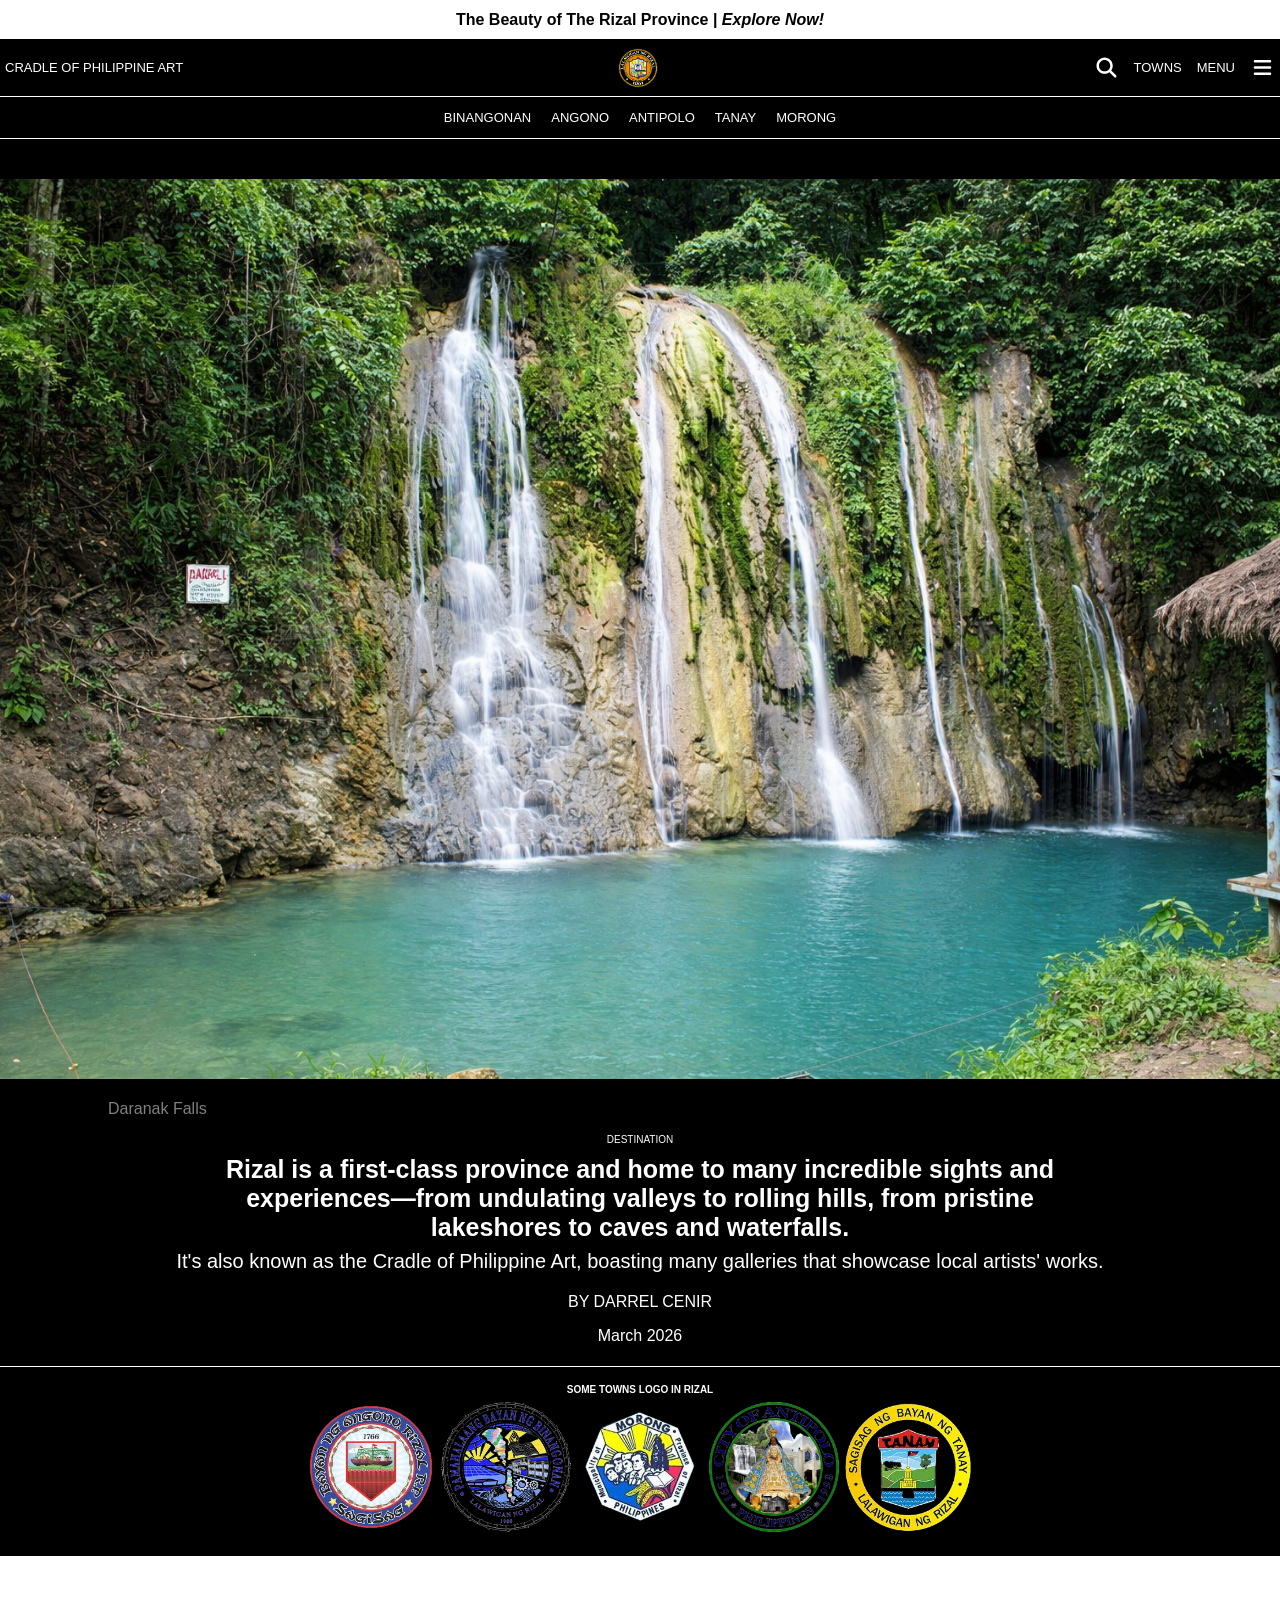
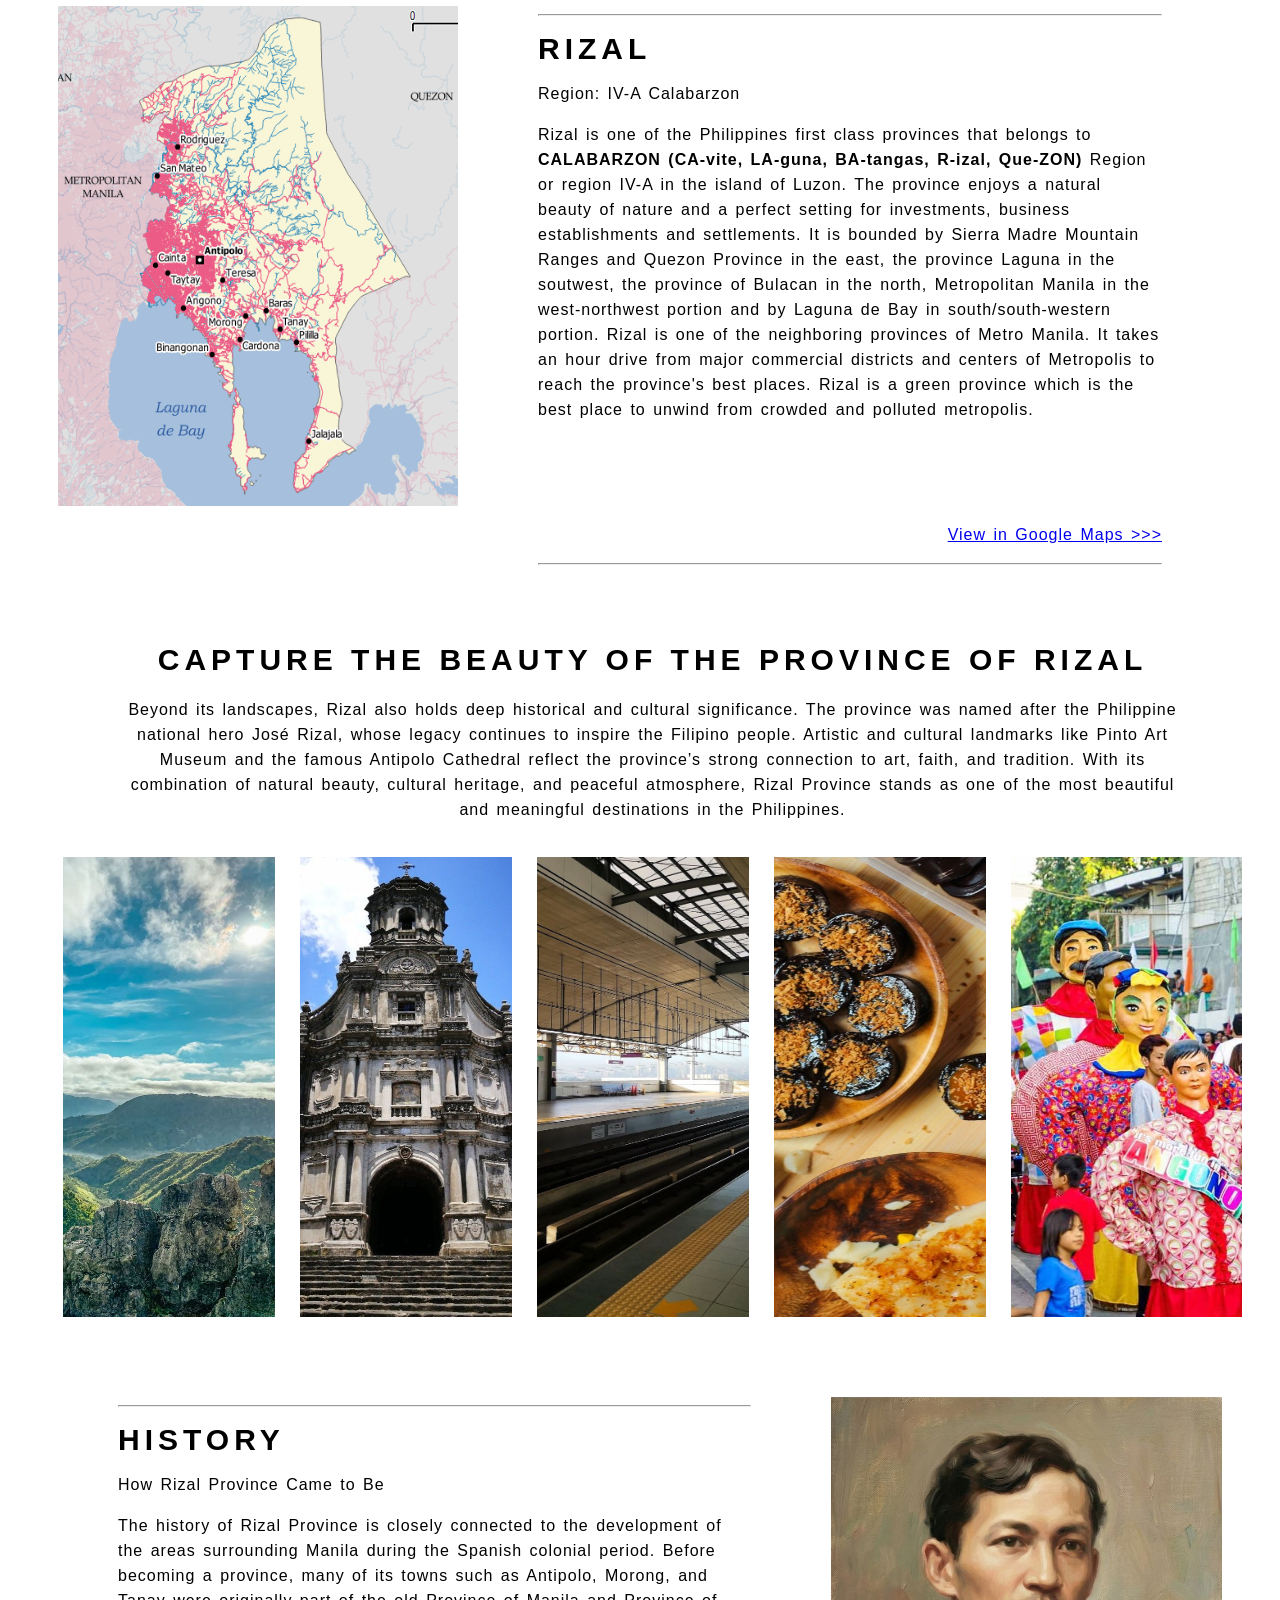
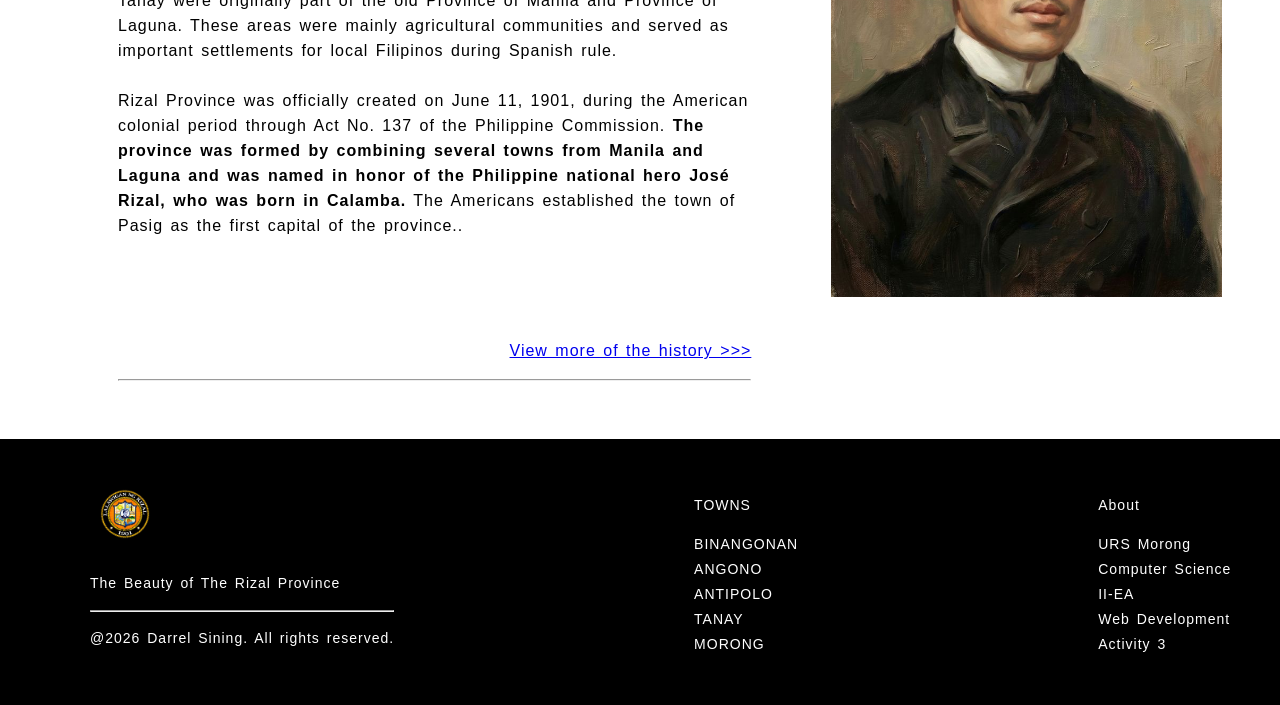
==== index.html @ 48c22a89 "Rename homepage.html to index.html index" ====
<!DOCTYPE html>
<head>
    <title>Rizal</title>
    <link rel="stylesheet" href="styles.css">
</head>
<body>
    <div class="topheader">
        <h1>The Beauty of The Rizal Province | <i class="specialcolor">Explore Now!</i></h1>
    </div>
    <div div class="navbar">
        <p>CRADLE OF PHILIPPINE ART</p>
        <img class="logo" src="Images/rizallogo.jpg" alt="Logo of Rizal Province">
        <div class="rightnav">
            <img src="Images/search.svg" alt="search">
            <p><a href="homepage.html">TOWNS</a></p>
            <p><a href="homepage.html">MENU</a></p>
            <img src="Images/menu.svg" alt="menu">
        </div>
    </div>
    <div class="towns">
        <ul class="towns-list">
            <li><a href="binangonan.html">BINANGONAN</a></li>
            <li><a href="angono.html">ANGONO</a></li>
            <li><a href="antipolo.html">ANTIPOLO</a></li>
            <li><a href="tanay.html">TANAY</a></li>
            <li><a href="morong.html">MORONG</a></li>
        </ul>
    </div>
    <div class="homepage-image">
        <img src="Images/daranakfalls.png" alt="daranakfalls">
    </div>
    <div class="firstinfo">
        <p style="margin-left: 103px; color: gray;">Daranak Falls</p>
        <div class="sneaktext">
            <p style="font-size: 10px;">DESTINATION</p>
            <h1 style="margin: 0px 200px 0px 200px; font-size: 25px;">Rizal is a first-class province and home to many incredible sights and experiences—from undulating valleys to rolling hills, from pristine lakeshores to caves and waterfalls.</h1>
            <p style="font-size: 20px; margin-top: 8px;">It's also known as the Cradle of Philippine Art, boasting many galleries that showcase local artists' works.</p>
            <p>BY DARREL CENIR</p>
            <p>March 2026</p>
        </div>
    </div>
    <div class="townslogo">
        <h1 style="font-size: 10px;">SOME TOWNS LOGO IN RIZAL</h1>
        <img src="Images/angonologo.jfif" alt="angonologo">
        <img src="Images/binangonanlogo.jfif" alt="binangonanlogo">
        <img src="Images/moronglogo.jfif" alt="moronglogo">
        <img src="Images/antipolologo.jfif" alt="antipolologo">
        <img src="Images/tanaylogo.jfif" alt="tanaylogo">   
    </div>
    <div class="rizalinformation">
        <img src="Images/rizalmap.png" alt="rizalmap">
        <div class="rizalinformationtext">
            <hr>
            <h1 style="letter-spacing: 5px; font-size: 30px;">RIZAL</h1>
            <p>Region: IV-A Calabarzon</p>
            <p>Rizal is one of the Philippines first class provinces that belongs to <b>CALABARZON (CA-vite, LA-guna, BA-tangas, R-izal, Que-ZON)</b> Region or region IV-A in the island of Luzon. The province enjoys a natural beauty of nature and a perfect setting for investments, business establishments and settlements. It is bounded by Sierra Madre Mountain Ranges and Quezon Province in the east, the province Laguna in the soutwest, the province of Bulacan in the north, Metropolitan Manila in the west-northwest portion and by Laguna de Bay in south/south-western portion. Rizal is one of the neighboring provinces of Metro Manila. It takes an hour drive from major commercial districts and centers of Metropolis to reach the province's best places. Rizal is a green province which is the best place to unwind from crowded and polluted metropolis.</p>
            <a href="https://www.google.com/maps/place/Rizal" target="_blank">
                <p style="text-align: right; margin-top: 100px;">View in Google Maps >>></p>
            </a>
            <hr>
        </div>
    </div>
    <div class="rizalincapturedpictures">
        <h1 style="letter-spacing: 5px; font-size: 30px;">CAPTURE THE BEAUTY OF THE PROVINCE OF RIZAL</h1>
        <p class="rizalinformationtext">Beyond its landscapes, Rizal also holds deep historical and cultural significance. The province was named after the Philippine national hero José Rizal, whose legacy continues to inspire the Filipino people. Artistic and cultural landmarks like Pinto Art Museum and the famous Antipolo Cathedral reflect the province’s strong connection to art, faith, and tradition. With its combination of natural beauty, cultural heritage, and peaceful atmosphere, Rizal Province stands as one of the most beautiful and meaningful destinations in the Philippines.</p>
        <div class="rizalcaptures">
            <img src="Images/treasuremountain.jpg" alt="treasuremountain">
            <img src="Images/stjeromechurch.jpg" alt="stjeromechurch">
            <img src="Images/antipololrt1.jpg" alt="anipololrt1">
            <img src="Images/blackkutsinta.jpg" alt="blackktsinta">
            <img src="Images/higantes.jpg" alt="higater">
        </div>
    </div>
    <div class="rizalinformation">
        <div class="rizalinformationtext">
            <hr>
            <h1 style="letter-spacing: 5px; font-size: 30px;">HISTORY</h1>
            <p>How Rizal Province Came to Be</p>
            <p>The history of Rizal Province is closely connected to the development of the areas surrounding Manila during the Spanish colonial period. Before becoming a province, many of its towns such as Antipolo, Morong, and Tanay were originally part of the old Province of Manila and Province of Laguna. These areas were mainly agricultural communities and served as important settlements for local Filipinos during Spanish rule.<br><br>
            Rizal Province was officially created on June 11, 1901, during the American colonial period through Act No. 137 of the Philippine Commission. <b>The province was formed by combining several towns from Manila and Laguna and was named in honor of the Philippine national hero José Rizal, who was born in Calamba.</b> The Americans established the town of Pasig as the first capital of the province..</p>
            <a href="https://www.rizalprovince.ph/pages/history.html" target="_blank">
                <p style="text-align: right; margin-top: 100px;">View more of the history >>></p>
            </a>
            <hr>
        </div>
        <img src="Images/joserizal.jpg" alt="joserizal">
    </div>
    <div class="footer">
        <div>
            <img src="Images/rizallogo.jpg" alt="rizallogo">
            <p>The Beauty of The Rizal Province</p>
            <hr>
            <p>@2026 Darrel Sining. All rights reserved.</p>
        </div>
        <div>
            <p>TOWNS</p>
            <ul style="letter-spacing: 1px; word-spacing: 2px; line-height: 25px;">
                <li><a href="binangonan.html">BINANGONAN</a></li>
                <li><a href="angono.html">ANGONO</a></li>
                <li><a href="antipolo.html">ANTIPOLO</a></li>
                <li><a href="tanay.html">TANAY</a></li>
                <li><a href="morong.html">MORONG</a></li>
            </ul>
        </div>
        <div class="about">
            <p>About</p>
            <ul style="letter-spacing: 1px; word-spacing: 2px; line-height: 25px;">
                <li>URS Morong</li>
                <li>Computer Science</li>
                <li>II-EA</li>
                <li>Web Development</li>
                <li>Activity 3</li>
            </ul>
        </div>
    </div>
</body>
</html>
---- styles.css ----
* {
    font-family: sans-serif;
}
.topheader {
    background-color: white;
    color: black;
    font-size: 8px;
    text-align: center;
}
.homepage-image {
    background-color: black;
    padding-top: 40px;
    margin-left: -8px;
    margin-right: -8px;
    display: flex;
    align-content: center;
    justify-content: center;
    img {
        width: 1300px;
        height: 900px;
    }
}
.navbar {
    color: white;
    display: flex;
    padding: 5px;
    font-size: 13px;
    align-items: center;
    justify-content: space-between;
    background-color: black; 
    margin-left: -8px;
    margin-right: -8px;
    padding-top: 8px;
    padding-bottom: 8px;
}
.rightnav {
    display: flex;
    align-items: center;
    gap: 15px;
    img {
        width: 25px;
        height: 25px;
    }
    a {
        text-decoration: none;
        color: white;
    }
}
.logo {
    width: 40px;
    height: 40px;
}
.towns {
    display: flex;
    justify-content: center;
    align-items: center;
    gap: 20px;  
    background-color: black;
    color: white;
    margin-left: -8px;
    margin-right: -8px;
    font-size: 13px;
    border-top: 1px solid white;
    border-bottom: 1px solid white;
}
.towns-list {
    display: flex;
    list-style: none;
    padding: 0;
    gap: 20px;
    a {
        color: white;
        text-decoration: none;
    }
}
.firstinfo {
    background-color: black;
    color: white;
    padding: 5px;
    margin-left: -8px;
    margin-right: -8px;
}
.sneaktext {
    text-align: center;
}
.townslogo {
    color: white;
    background-color: black;
    text-align: center;
    padding: 10px;
    padding-bottom: 20px;
    margin-left: -8px;
    margin-right: -8px;
    border-top: 1px solid white;
    img {
        width: 130px;
        height: 130px;
    }
}
.rizalinformation {
    display: flex;
    gap: 20px;
    padding: 50px;
    img {
        width: 400px;
        height: 500px;
    }
}
.rizalinformationtext {
    letter-spacing: 1px;
    word-spacing: 2px;
    line-height: 25px;
    margin-left: 60px;
    margin-right: 60px;
}
.rizalincapturedpictures {
    text-align: center;
    margin-left: 55px;
    margin-right: 30px;
    img {
        height: 460px;
        width: 250px;
    }
}
.rizalcaptures {
    margin-top: 35px;
    margin-bottom: 30px;
    display: flex;
    gap: 25px;
    justify-content: center;
    align-items: center;
}
.footer {
    font-size: 14px;
    color: white;
    background-color: black;
    display: flex;
    gap: 300px;
    margin-right: -8px;
    margin-left: -8px;
    margin-bottom: -8px;
    padding: 40px;
    padding-left: 90px;
    
    letter-spacing: 1px;
    word-spacing: 2px;
    line-height: 25px;
    ul {
        list-style: none;
        padding: 0;
        margin: 0;
    }
    img {
        padding: 10px;
        height: 50px;
        width: 50px;
    }
    a {
        color: white;
        text-decoration: none;
    }
}
.binangonanfirstimg {
    background-color: black;
    text-align: center;
    margin-left: -8px;
    margin-right: -8px;
    padding-top: 40px;
    color: white;
    img {
        width: 1200px;
        height: 448px;
    }
    p {
        text-align: left;
        margin-left: 160px;
        color: gray;
    }
}
.firstinformation {
    background-color: black;
    color: white;
    margin-left: -8px;
    margin-right: -8px;
    margin-top: -20px;
    text-align: center;
    padding: 10px;
    municipalityname {
        font-size: 10px;
    }
    h1 {
        font-size: 25px;
        margin: 0px 200px 0px 200px;
    }
    #towndiscription2 {
        font-size: 20px;
        margin-top: 8px;
    }
    img {
        width: 190px;
        height: 190px;
    }
}
.secondbigpicture {
    text-align: center;
    img {
        width: 1200px;
        height: 800px;
    }
    p {
        margin-left: -1015px;
        color: gray;
    }
}
.townhistory {
    text-align: center;
}
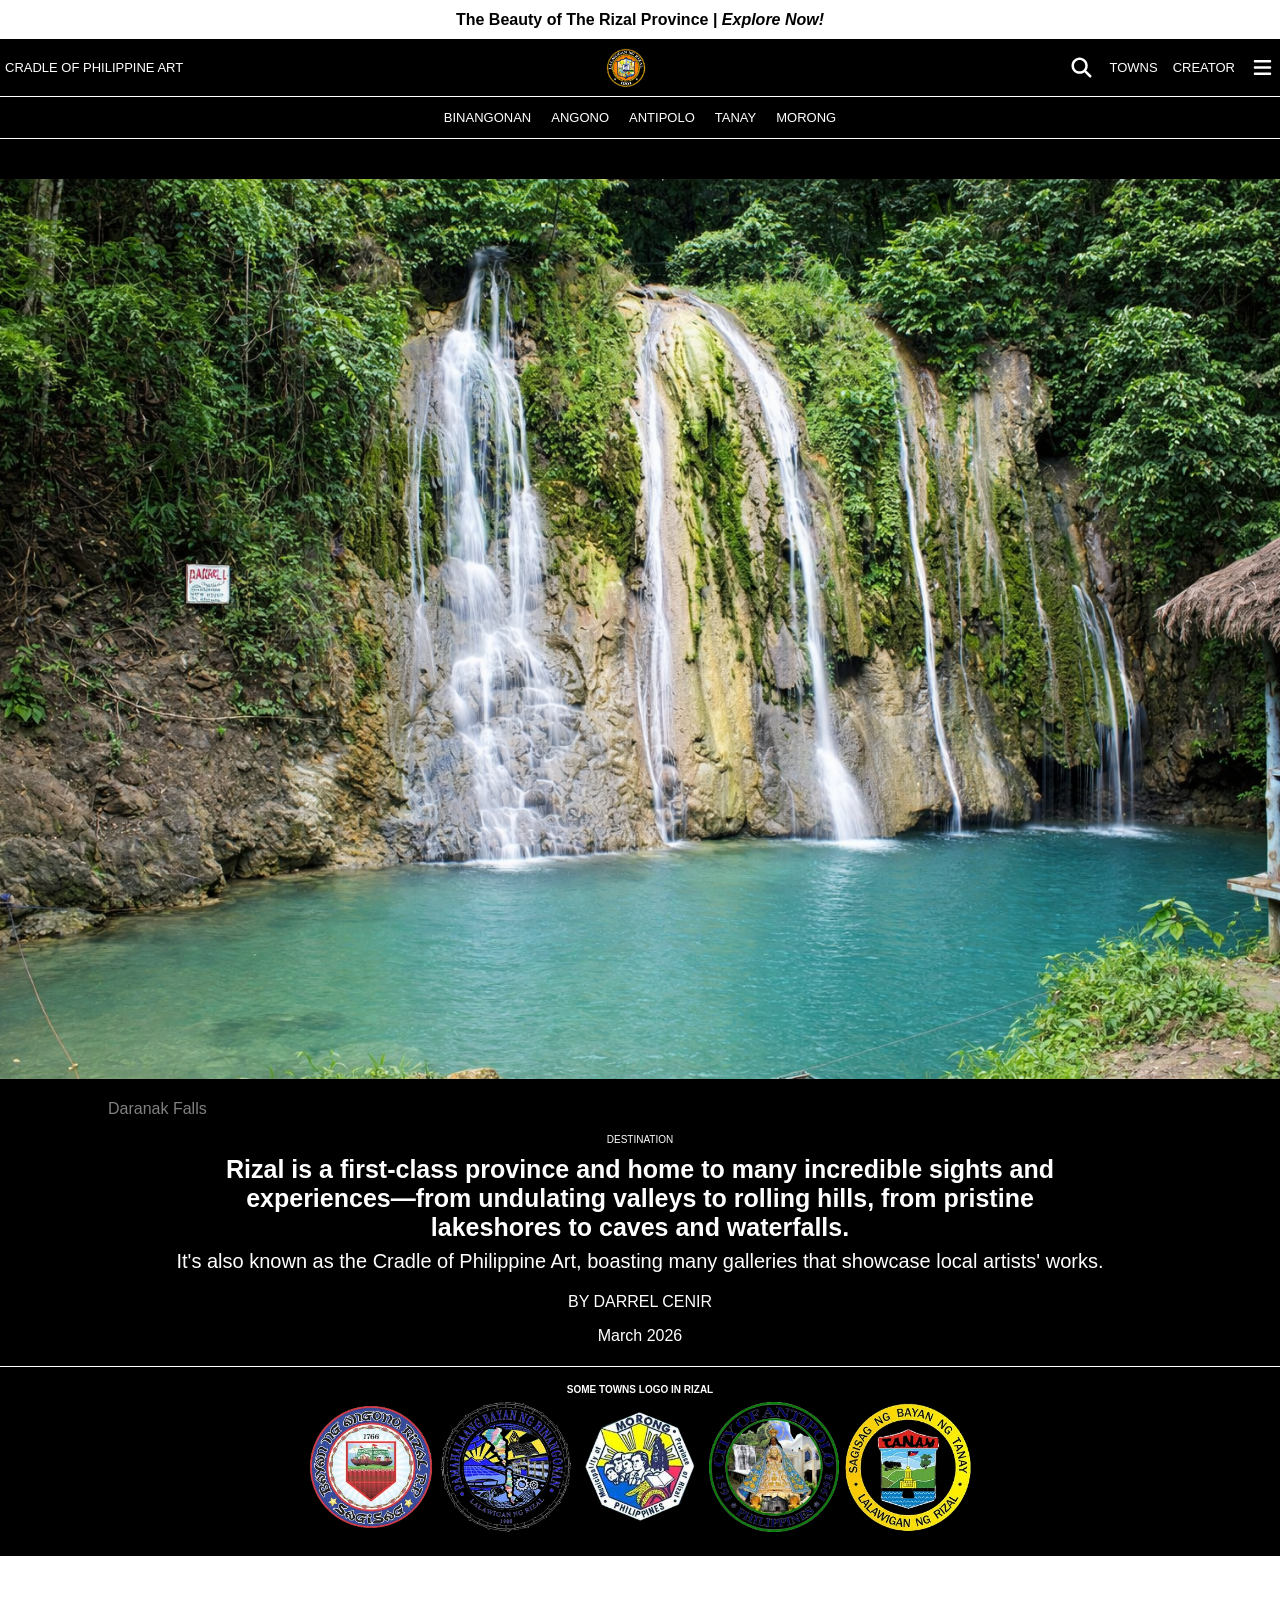
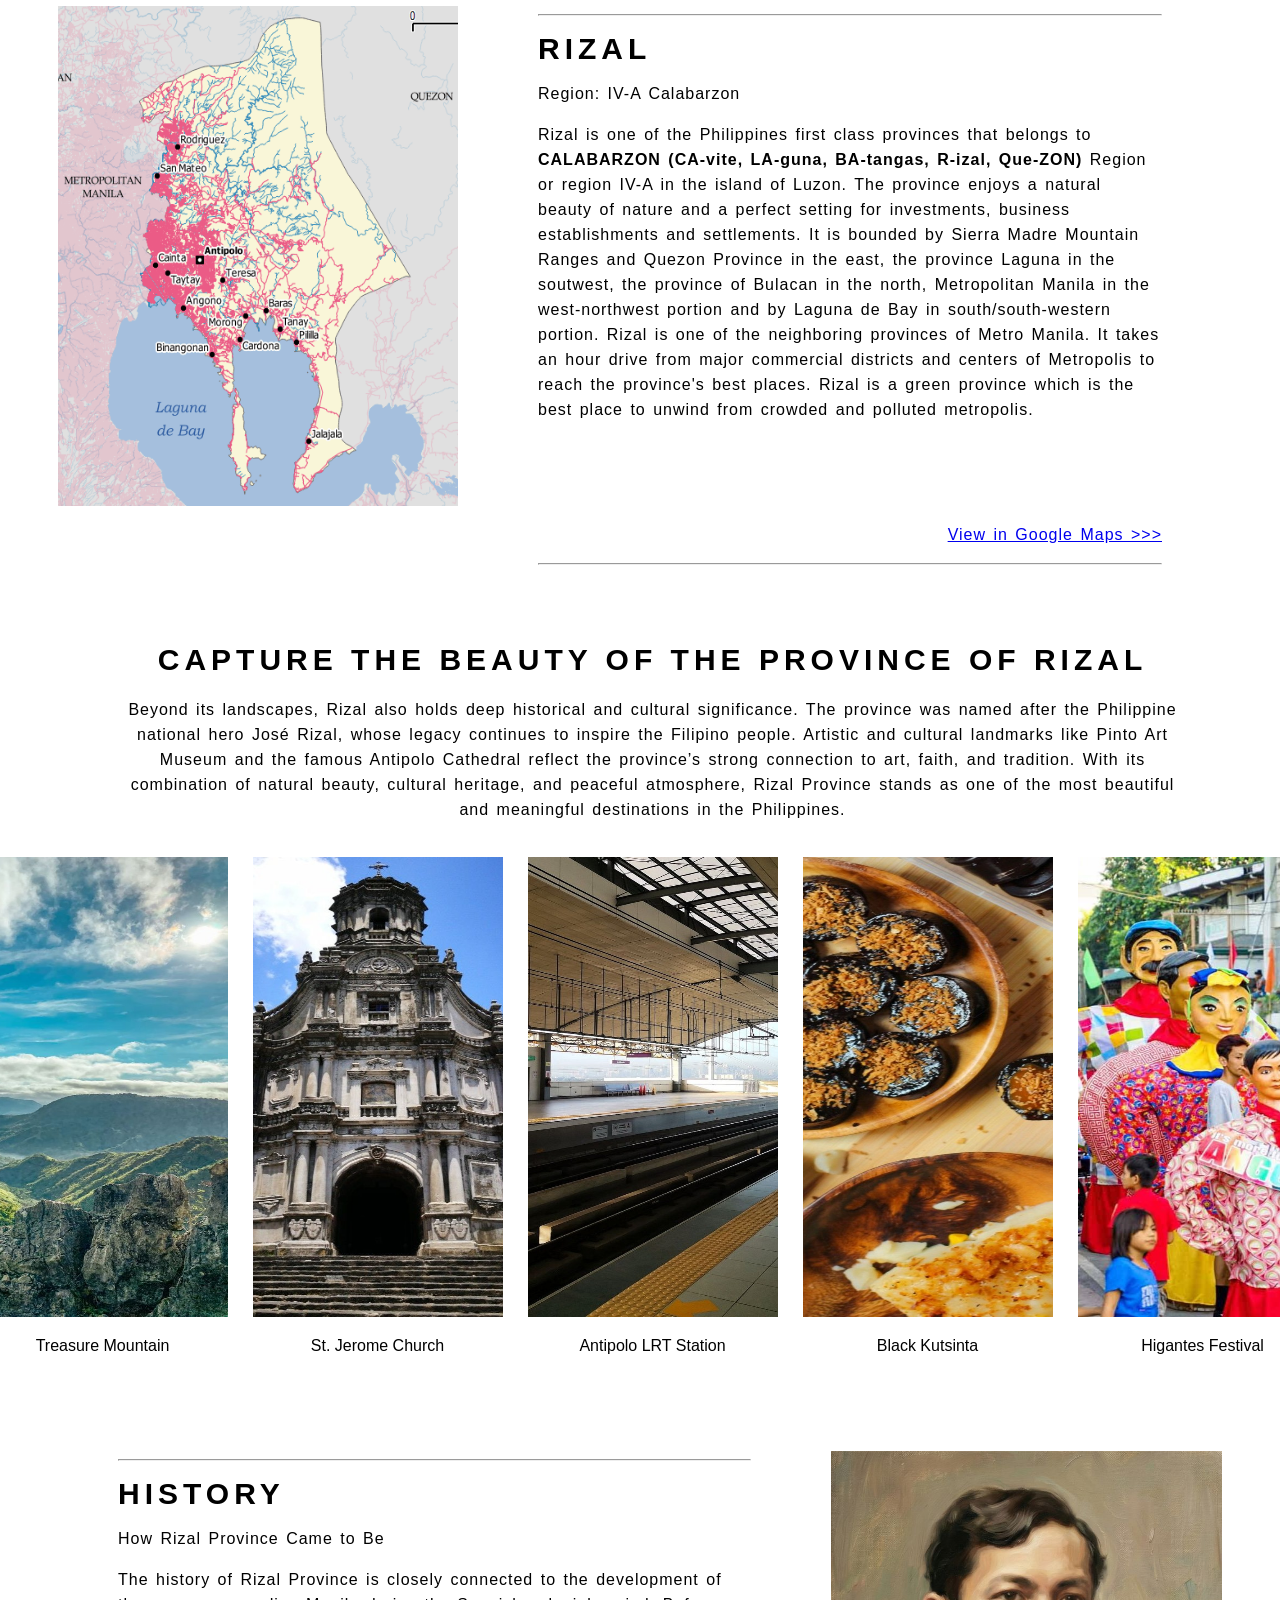
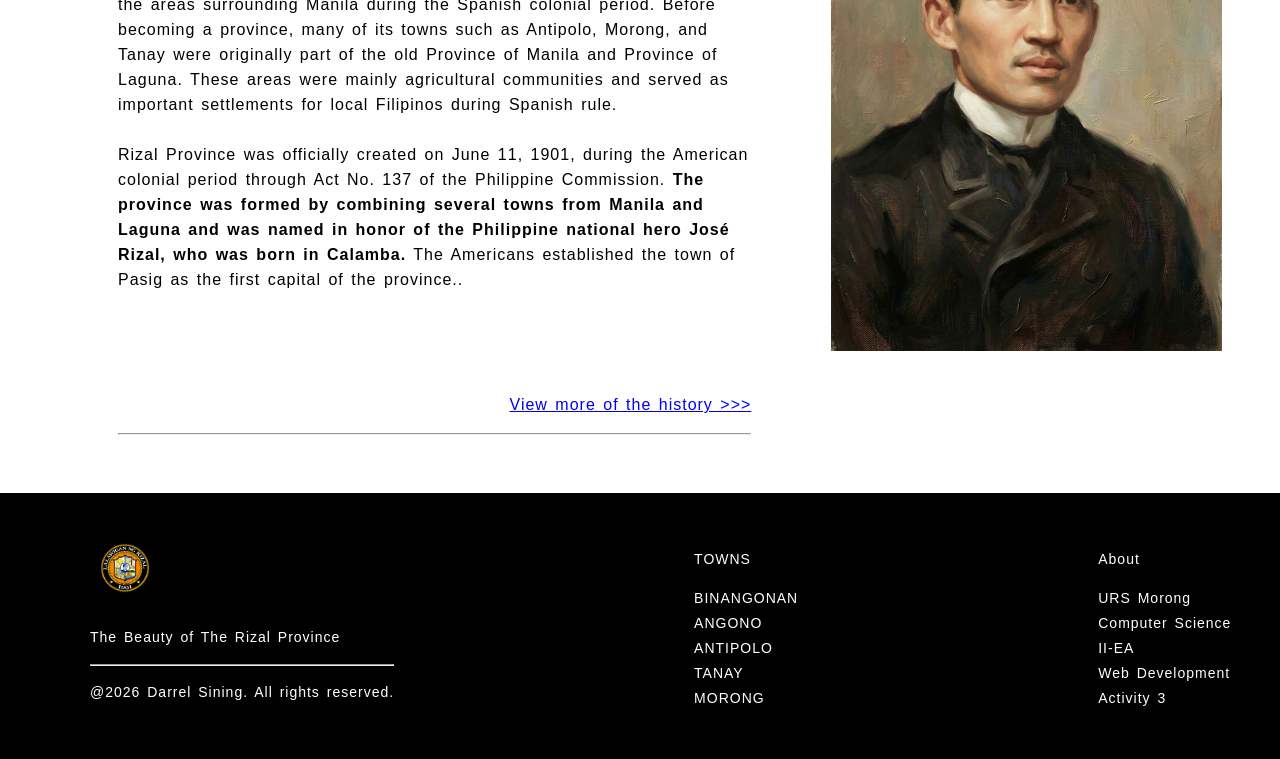
==== commit 4a40246d: "Merge branch 'main' of https://github.com/OhMySining/ACTIVITY-3" ====
--- a/index.html
+++ b/index.html
@@ -13,7 +13,7 @@
         <div class="rightnav">
             <img src="Images/search.svg" alt="search">
             <p><a href="homepage.html">TOWNS</a></p>
-            <p><a href="homepage.html">MENU</a></p>
+            <p><a href="homepage.html">CREATOR</a></p>
             <img src="Images/menu.svg" alt="menu">
         </div>
     </div>
@@ -64,11 +64,26 @@
         <h1 style="letter-spacing: 5px; font-size: 30px;">CAPTURE THE BEAUTY OF THE PROVINCE OF RIZAL</h1>
         <p class="rizalinformationtext">Beyond its landscapes, Rizal also holds deep historical and cultural significance. The province was named after the Philippine national hero José Rizal, whose legacy continues to inspire the Filipino people. Artistic and cultural landmarks like Pinto Art Museum and the famous Antipolo Cathedral reflect the province’s strong connection to art, faith, and tradition. With its combination of natural beauty, cultural heritage, and peaceful atmosphere, Rizal Province stands as one of the most beautiful and meaningful destinations in the Philippines.</p>
         <div class="rizalcaptures">
-            <img src="Images/treasuremountain.jpg" alt="treasuremountain">
-            <img src="Images/stjeromechurch.jpg" alt="stjeromechurch">
-            <img src="Images/antipololrt1.jpg" alt="anipololrt1">
-            <img src="Images/blackkutsinta.jpg" alt="blackktsinta">
-            <img src="Images/higantes.jpg" alt="higater">
+            <div>
+                <img src="Images/treasuremountain.jpg" alt="treasuremountain">
+                <p>Treasure Mountain</p>
+            </div>
+            <div>
+                <img src="Images/stjeromechurch.jpg" alt="stjeromechurch">
+                <p>St. Jerome Church</p>
+            </div>
+            <div>
+                <img src="Images/antipololrt1.jpg" alt="anipololrt1">
+                <p>Antipolo LRT Station</p>
+            </div>
+            <div>
+                <img src="Images/blackkutsinta.jpg" alt="blackktsinta">
+                <p>Black Kutsinta</p>
+            </div>
+            <div>
+                <img src="Images/higantes.jpg" alt="higantes">
+                <p>Higantes Festival</p>
+            </div>
         </div>
     </div>
     <div class="rizalinformation">
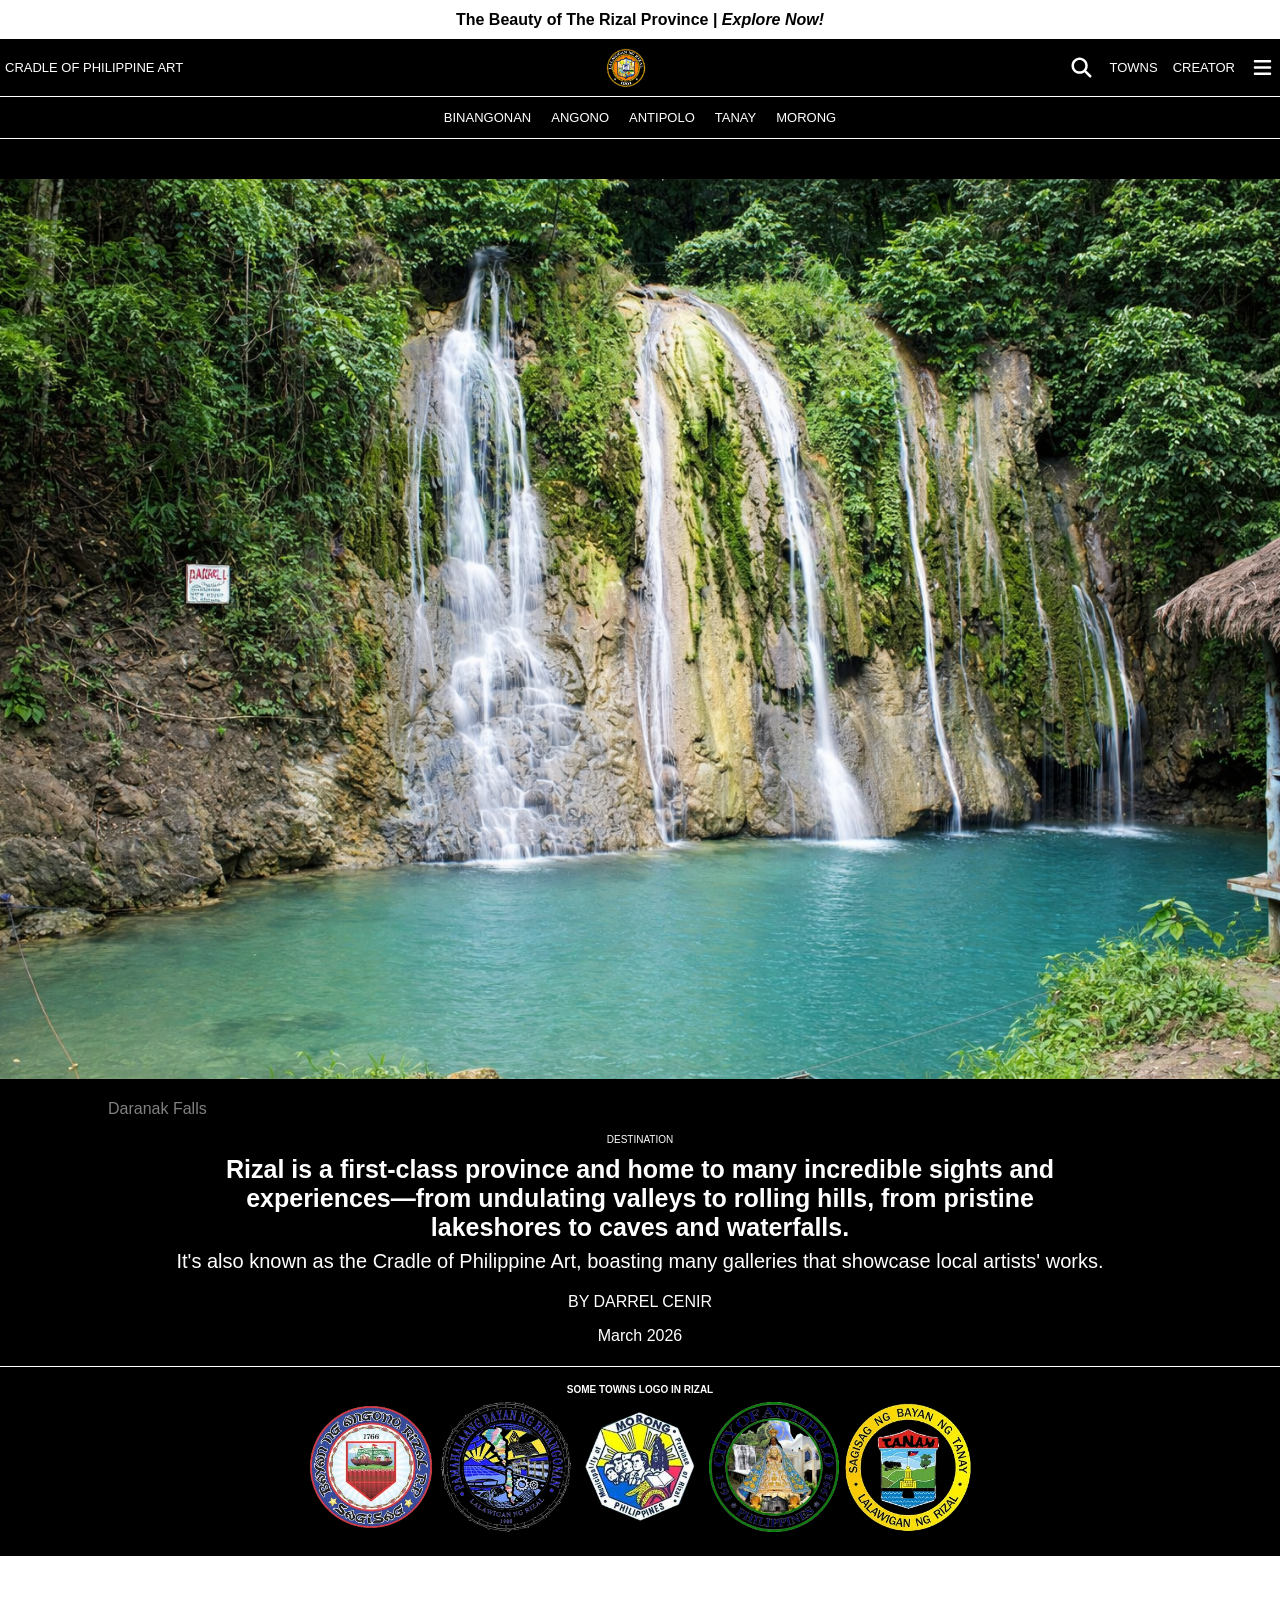
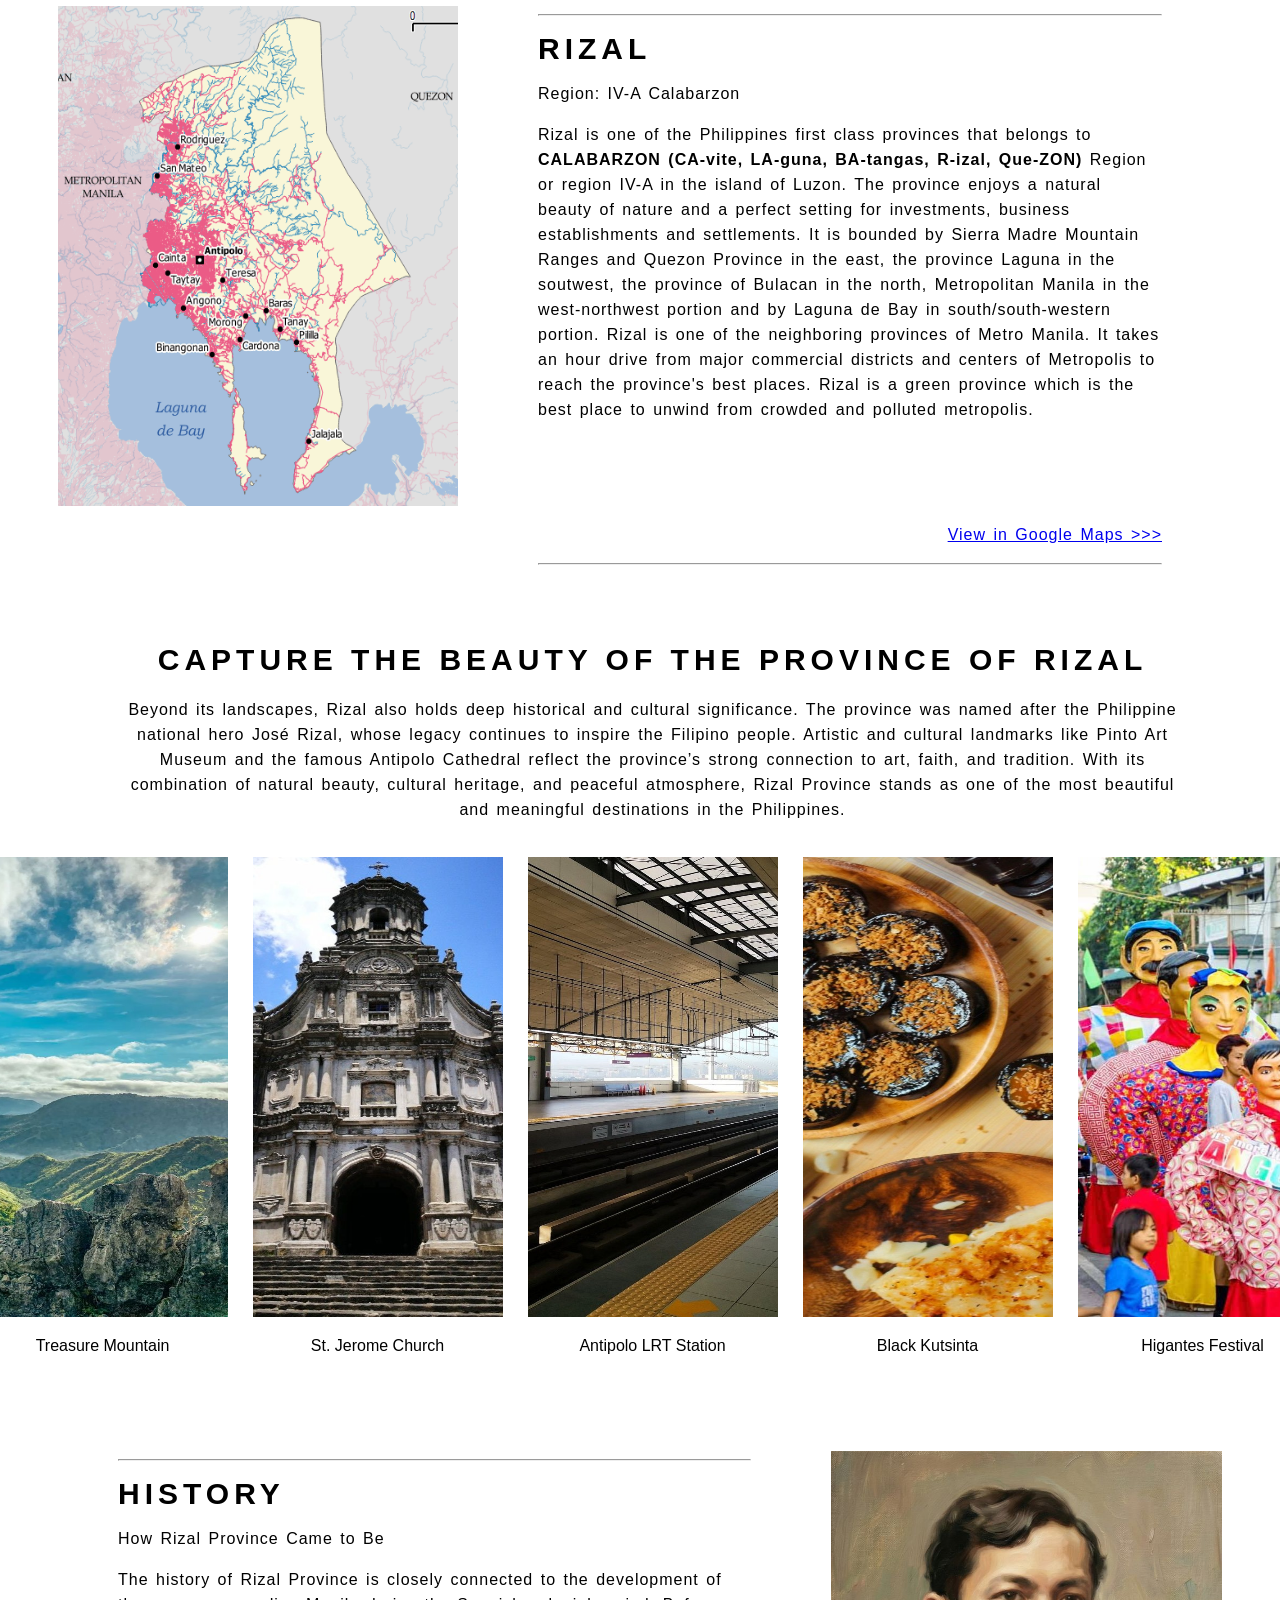
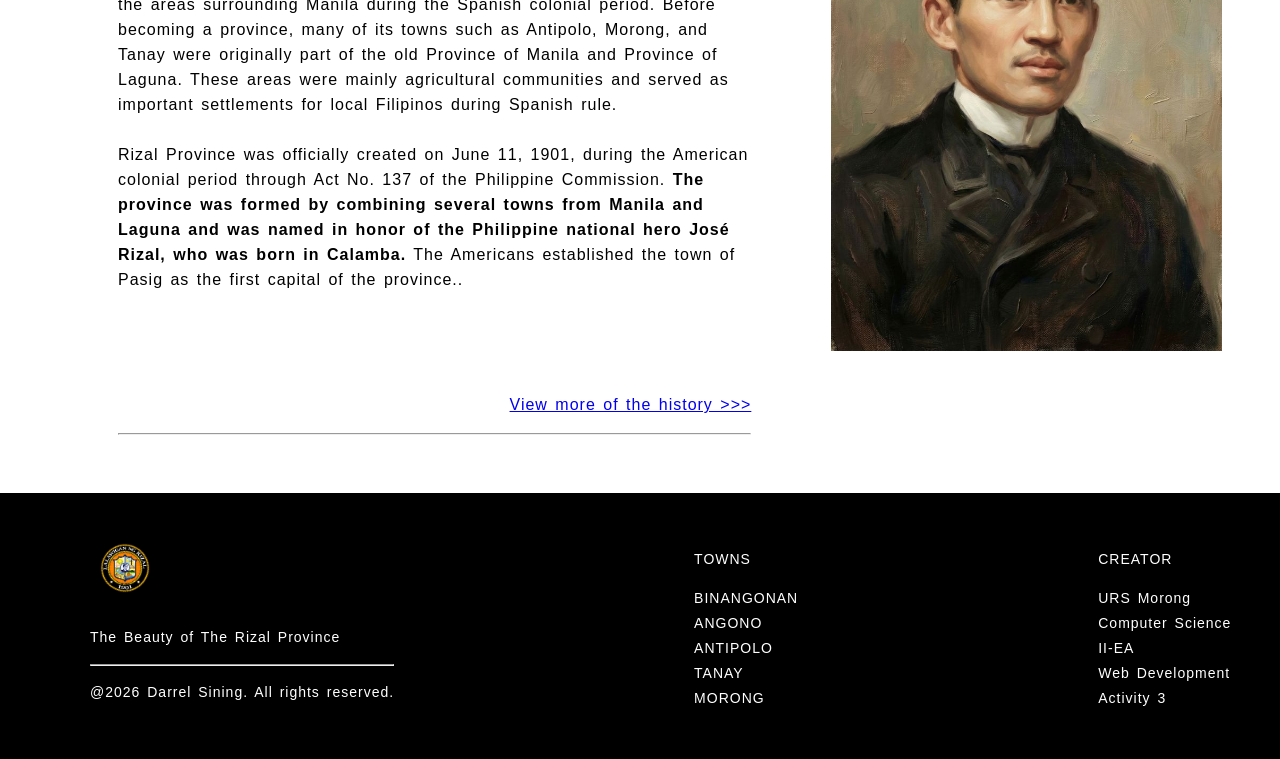
==== commit e4a4dd66: "Rename homepage.html to index.html" ====
--- a/index.html
+++ b/index.html
@@ -13,7 +13,7 @@
         <div class="rightnav">
             <img src="Images/search.svg" alt="search">
             <p><a href="homepage.html">TOWNS</a></p>
-            <p><a href="homepage.html">CREATOR</a></p>
+            <p><a href="creator.html">CREATOR</a></p>
             <img src="Images/menu.svg" alt="menu">
         </div>
     </div>
@@ -118,7 +118,7 @@
             </ul>
         </div>
         <div class="about">
-            <p>About</p>
+            <p><a href="creator.html">CREATOR</a></p>
             <ul style="letter-spacing: 1px; word-spacing: 2px; line-height: 25px;">
                 <li>URS Morong</li>
                 <li>Computer Science</li>
